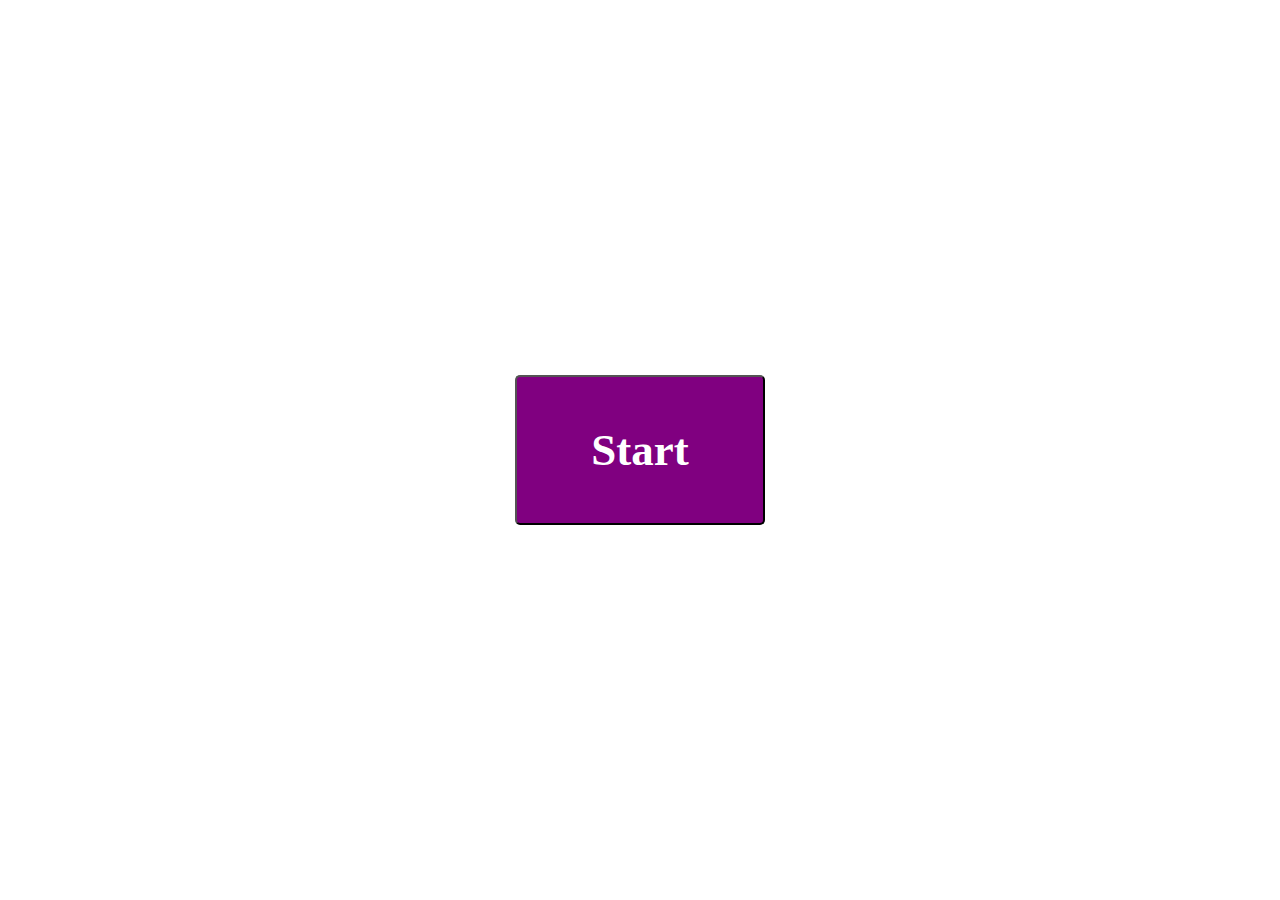
==== index.html @ f55774a4 "Added HTML CSS and Javascript files with base coding for each" ====
<!DOCTYPE html>
<html lang="en">
<head>
    <meta charset="UTF-8">
    <meta name="viewport" content="width=device-width, initial-scale=1.0">
    <link rel="stylesheet" href="https://stackpath.bootstrapcdn.com/bootstrap/4.5.0/css/bootstrap.min.css" integrity="sha384-9aIt2nRpC12Uk9gS9baDl411NQApFmC26EwAOH8WgZl5MYYxFfc+NcPb1dKGj7Sk" crossorigin="anonymous">
    <link href="Assets/CSS/style.css" rel="stylesheet">
    <script defer src="Assets/JS/script.js"></script>
    <title>Coding Quiz!</title>
</head>
<body>
    <div class="container">
        <div id="question-container" class="hide">
        <div id="question">Question</div>
            <div id="answer-buttons" class="btn-grid">
                <button class="btn">Answer 1</button>
                <button class="btn">Answer 2</button>
                <button class="btn">Answer 3</button>
                <button class="btn">Answer 4</button>
            </div>
        </div>
        <div class="controls">
            <button id="start-btn" class="start-btn btnstartnext">Start</button>
            <button id="next-btn" class="next-btn btnstartnext hide">Next</button>
        </div>
<script src="https://code.jquery.com/jquery-3.5.1.slim.min.js" integrity="sha384-DfXdz2htPH0lsSSs5nCTpuj/zy4C+OGpamoFVy38MVBnE+IbbVYUew+OrCXaRkfj" crossorigin="anonymous"></script>
<script src="https://cdn.jsdelivr.net/npm/popper.js@1.16.0/dist/umd/popper.min.js" integrity="sha384-Q6E9RHvbIyZFJoft+2mJbHaEWldlvI9IOYy5n3zV9zzTtmI3UksdQRVvoxMfooAo" crossorigin="anonymous"></script>
<script src="https://stackpath.bootstrapcdn.com/bootstrap/4.5.0/js/bootstrap.min.js" integrity="sha384-OgVRvuATP1z7JjHLkuOU7Xw704+h835Lr+6QL9UvYjZE3Ipu6Tp75j7Bh/kR0JKI" crossorigin="anonymous"></script>
</body>
</html>
---- Assets/CSS/style.css ----
* {
    box-sizing: border-box;
    font-family: 'Times New Roman', Times, serif;
    font-size: 30px;
}

body {
    padding: 0;
    margin: 0;
    display: flex;
    height: 100vh;
    width: 100vw;
    justify-content: center;
    align-items: center;
    background-color: white;
}

.container {
    width: 800px;
    max-width: 80%;
    padding: 10 px;
}

.btn-grid {
    display: grid;
    grid-template-columns: repeat(2, auto);
    gap: 10px;
    margin: 20px 0;
}

.btn {
    background-color: purple;
    height: 200px;
    border-radius: 5px;
    padding: 5px 10px;
    color: white;
    margin: 10px;
}

.btn:hover {
    color: white;
    background-color: #990099;
}

.btnstartnext {
    background-color: purple;
    height: 150px;
    width: 250px;
    border-radius: 5px;
    padding: 5px 10px;
    color: white;
    margin: 10px;
}

.btnstartnext:hover {
    color: white;
    background-color: #990099;
}
.btn.correct {
    background-color: #cc00cc;
}

.btn.wrong {
    background-color:#330033;
    color: white;
}

.start-btn, .next-btn {
    font-size: 1.5rem;
    font-weight: bold;
    padding: 10px 20px;
}

.controls {
    display: flex;
    justify-content: center;
    align-items: center;
}

.hide {
    display: none;
}
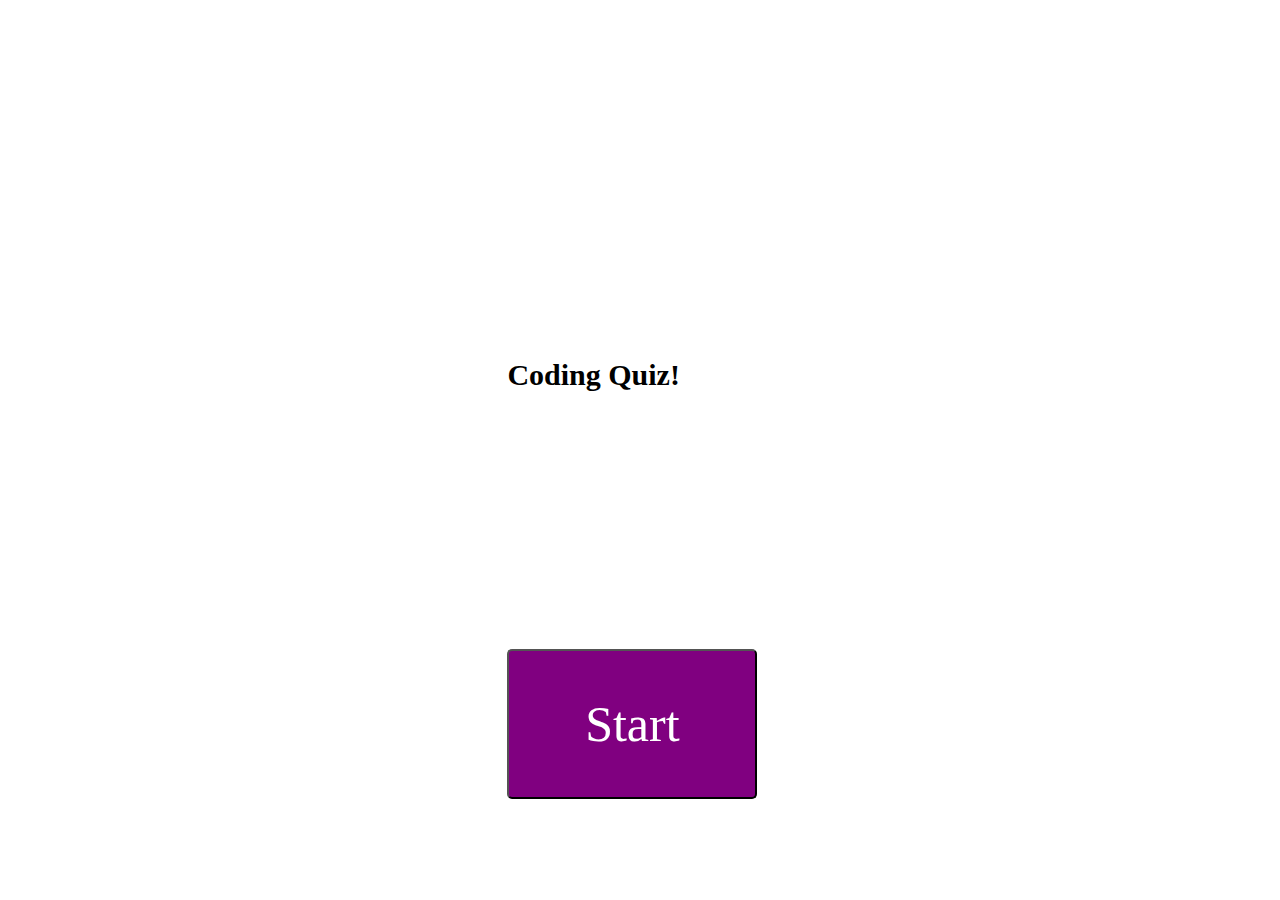
==== commit 3a907c75: "Updated to add score and timer elements, lost some creative elements in last draft like NEXT button " ====
--- a/index.html
+++ b/index.html
@@ -1,30 +1,35 @@
 <!DOCTYPE html>
 <html lang="en">
+
 <head>
     <meta charset="UTF-8">
     <meta name="viewport" content="width=device-width, initial-scale=1.0">
+    <meta http-equiv="X-UA-Compatible" content="ie=edge">
+    <link rel="stylesheet" type="text/css" href="Assets/CSS/style.css">
     <link rel="stylesheet" href="https://stackpath.bootstrapcdn.com/bootstrap/4.5.0/css/bootstrap.min.css" integrity="sha384-9aIt2nRpC12Uk9gS9baDl411NQApFmC26EwAOH8WgZl5MYYxFfc+NcPb1dKGj7Sk" crossorigin="anonymous">
-    <link href="Assets/CSS/style.css" rel="stylesheet">
-    <script defer src="Assets/JS/script.js"></script>
-    <title>Coding Quiz!</title>
+    <title>Coding Quiz</title>
 </head>
+
 <body>
-    <div class="container">
-        <div id="question-container" class="hide">
-        <div id="question">Question</div>
-            <div id="answer-buttons" class="btn-grid">
-                <button class="btn">Answer 1</button>
-                <button class="btn">Answer 2</button>
-                <button class="btn">Answer 3</button>
-                <button class="btn">Answer 4</button>
-            </div>
+    <header>
+        <div id="currentTime"></div>
+    </header>
+        <div class="container">
+        <div id="questionsDiv">
+            <h1>Coding Quiz!</h1>
+            <ul id="choicesUl"></ul>
+            <button id="menu">Start</button>
         </div>
-        <div class="controls">
-            <button id="start-btn" class="start-btn btnstartnext">Start</button>
-            <button id="next-btn" class="next-btn btnstartnext hide">Next</button>
-        </div>
-<script src="https://code.jquery.com/jquery-3.5.1.slim.min.js" integrity="sha384-DfXdz2htPH0lsSSs5nCTpuj/zy4C+OGpamoFVy38MVBnE+IbbVYUew+OrCXaRkfj" crossorigin="anonymous"></script>
-<script src="https://cdn.jsdelivr.net/npm/popper.js@1.16.0/dist/umd/popper.min.js" integrity="sha384-Q6E9RHvbIyZFJoft+2mJbHaEWldlvI9IOYy5n3zV9zzTtmI3UksdQRVvoxMfooAo" crossorigin="anonymous"></script>
-<script src="https://stackpath.bootstrapcdn.com/bootstrap/4.5.0/js/bootstrap.min.js" integrity="sha384-OgVRvuATP1z7JjHLkuOU7Xw704+h835Lr+6QL9UvYjZE3Ipu6Tp75j7Bh/kR0JKI" crossorigin="anonymous"></script>
+        <div id="playerMessage"></div>
+       </div>
+
+
+    <script src="Assets/JS/script.js"></script>
+    <script src="https://code.jquery.com/jquery-3.5.1.slim.min.js" integrity="sha384-DfXdz2htPH0lsSSs5nCTpuj/zy4C+OGpamoFVy38MVBnE+IbbVYUew+OrCXaRkfj" crossorigin="anonymous"></script>
+    <script src="https://cdn.jsdelivr.net/npm/popper.js@1.16.0/dist/umd/popper.min.js" integrity="sha384-Q6E9RHvbIyZFJoft+2mJbHaEWldlvI9IOYy5n3zV9zzTtmI3UksdQRVvoxMfooAo" crossorigin="anonymous"></script>
+    <script src="https://stackpath.bootstrapcdn.com/bootstrap/4.5.0/js/bootstrap.min.js" integrity="sha384-OgVRvuATP1z7JjHLkuOU7Xw704+h835Lr+6QL9UvYjZE3Ipu6Tp75j7Bh/kR0JKI" crossorigin="anonymous"></script>
+
+
 </body>
+
 </html>--- a/Assets/CSS/style.css
+++ b/Assets/CSS/style.css
@@ -15,68 +15,62 @@
     background-color: white;
 }
 
+header {
+    position: fixed;
+    top: 0;
+    width: 100%
+}
+
 .container {
     width: 800px;
     max-width: 80%;
-    padding: 10 px;
+    padding: 10px;
 }
 
-.btn-grid {
-    display: grid;
-    grid-template-columns: repeat(2, auto);
-    gap: 10px;
-    margin: 20px 0;
-}
-
-.btn {
-    background-color: purple;
-    height: 200px;
-    border-radius: 5px;
-    padding: 5px 10px;
+#menu {
     color: white;
-    margin: 10px;
-}
-
-.btn:hover {
-    color: white;
-    background-color: #990099;
-}
-
-.btnstartnext {
+    padding: 5px 15px;
     background-color: purple;
     height: 150px;
     width: 250px;
     border-radius: 5px;
-    padding: 5px 10px;
-    color: white;
-    margin: 10px;
+    margin: auto 33%;
+    font-size: 50px;
 }
 
-.btnstartnext:hover {
-    color: white;
+#menu:hover {
     background-color: #990099;
 }
-.btn.correct {
-    background-color: #cc00cc;
+
+#questionsDiv {
+    margin: auto;
 }
 
-.btn.wrong {
-    background-color:#330033;
-    color: white;
+label {
+    margin-right: 10px;
 }
 
-.start-btn, .next-btn {
-    font-size: 1.5rem;
-    font-weight: bold;
-    padding: 10px 20px;
+input {
+    margin-bottom: 20px;
+    width: 50%;
+    border: 1px solid lightgray;
 }
 
-.controls {
-    display: flex;
-    justify-content: center;
-    align-items: center;
+h1 {
+    margin: 33%;
+    font-weight: bolder;
 }
 
-.hide {
-    display: none;
+li {
+    background-color: purple;
+    height: 100px;
+    border-radius: 10px;
+    padding-top: 25px;
+    color: white;
+    margin-top: 30px;
+    text-align: center;
+}
+
+li:hover {
+    background-color: #990099;
 }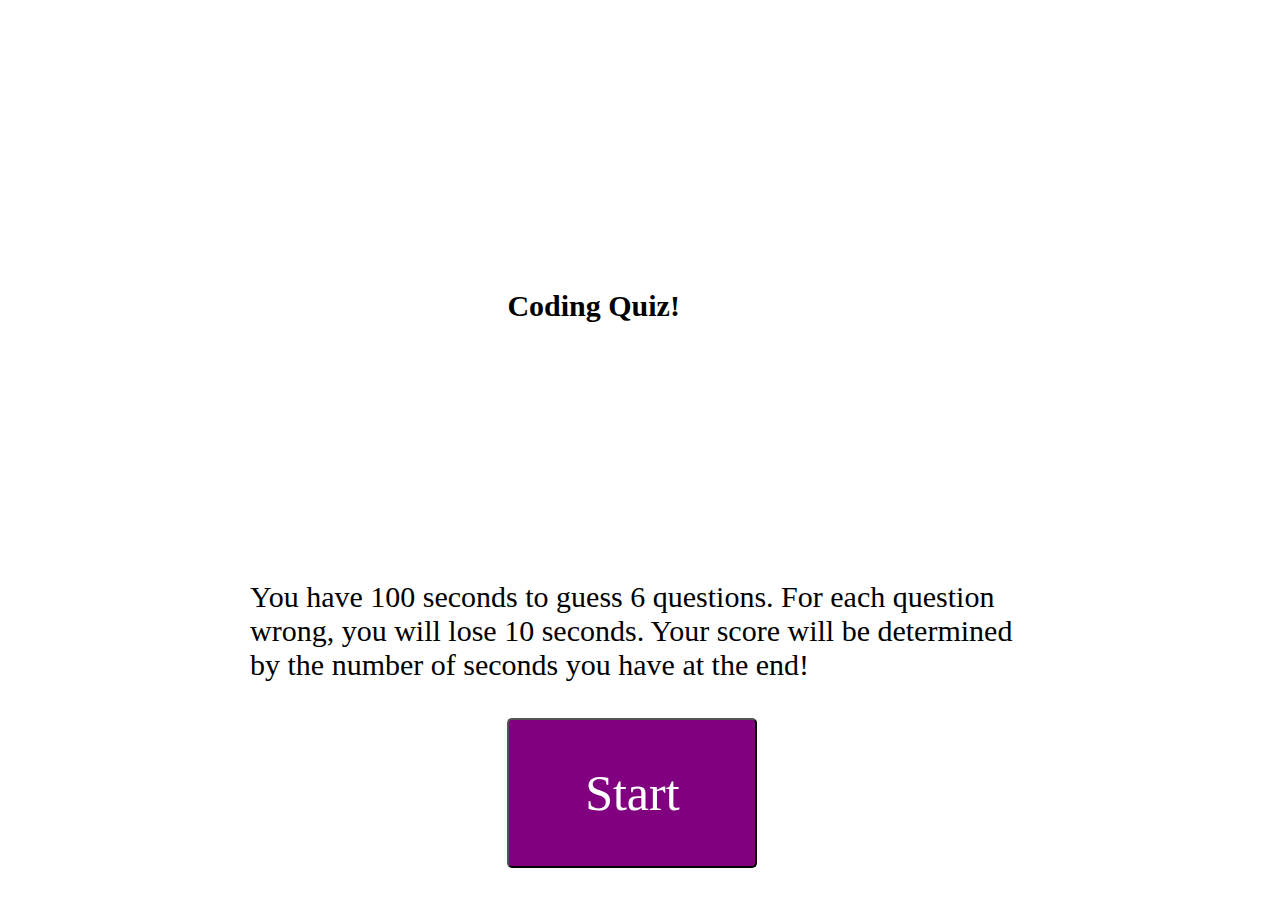
==== commit bebc059a: "Created new JS file for questions and added Image Assets for readme" ====
--- a/index.html
+++ b/index.html
@@ -12,11 +12,12 @@
 
 <body>
     <header>
-        <div id="currentTime"></div>
+        <div id="timer"></div>
     </header>
         <div class="container">
         <div id="questionsDiv">
             <h1>Coding Quiz!</h1>
+            <p>You have 100 seconds to guess 6 questions. For each question wrong, you will lose 10 seconds. Your score will be determined by the number of seconds you have at the end!</p>
             <ul id="choicesUl"></ul>
             <button id="menu">Start</button>
         </div>
@@ -25,6 +26,7 @@
 
 
     <script src="Assets/JS/script.js"></script>
+    <script src="Assets/JS/questions.js"></script>
     <script src="https://code.jquery.com/jquery-3.5.1.slim.min.js" integrity="sha384-DfXdz2htPH0lsSSs5nCTpuj/zy4C+OGpamoFVy38MVBnE+IbbVYUew+OrCXaRkfj" crossorigin="anonymous"></script>
     <script src="https://cdn.jsdelivr.net/npm/popper.js@1.16.0/dist/umd/popper.min.js" integrity="sha384-Q6E9RHvbIyZFJoft+2mJbHaEWldlvI9IOYy5n3zV9zzTtmI3UksdQRVvoxMfooAo" crossorigin="anonymous"></script>
     <script src="https://stackpath.bootstrapcdn.com/bootstrap/4.5.0/js/bootstrap.min.js" integrity="sha384-OgVRvuATP1z7JjHLkuOU7Xw704+h835Lr+6QL9UvYjZE3Ipu6Tp75j7Bh/kR0JKI" crossorigin="anonymous"></script>
--- a/Assets/CSS/style.css
+++ b/Assets/CSS/style.css
@@ -19,6 +19,12 @@
     position: fixed;
     top: 0;
     width: 100%
+}
+
+#timer {
+    font-size: 40px;
+    margin-top: 5px;
+    margin-left: 10px;
 }
 
 .container {
@@ -73,4 +79,26 @@
 
 li:hover {
     background-color: #990099;
-}+}
+
+/* High Score Elements */
+
+#return {
+    color: white;
+    padding: 5px 15px;
+    background-color: purple;
+    height: 150px;
+    width: 250px;
+    border-radius: 5px;
+    margin: auto;
+    font-size: 50px;
+}
+
+#return:hover {
+    background-color: #990099;
+}
+
+ul {
+    margin-top: 10px;
+    font-size: larger;
+}
